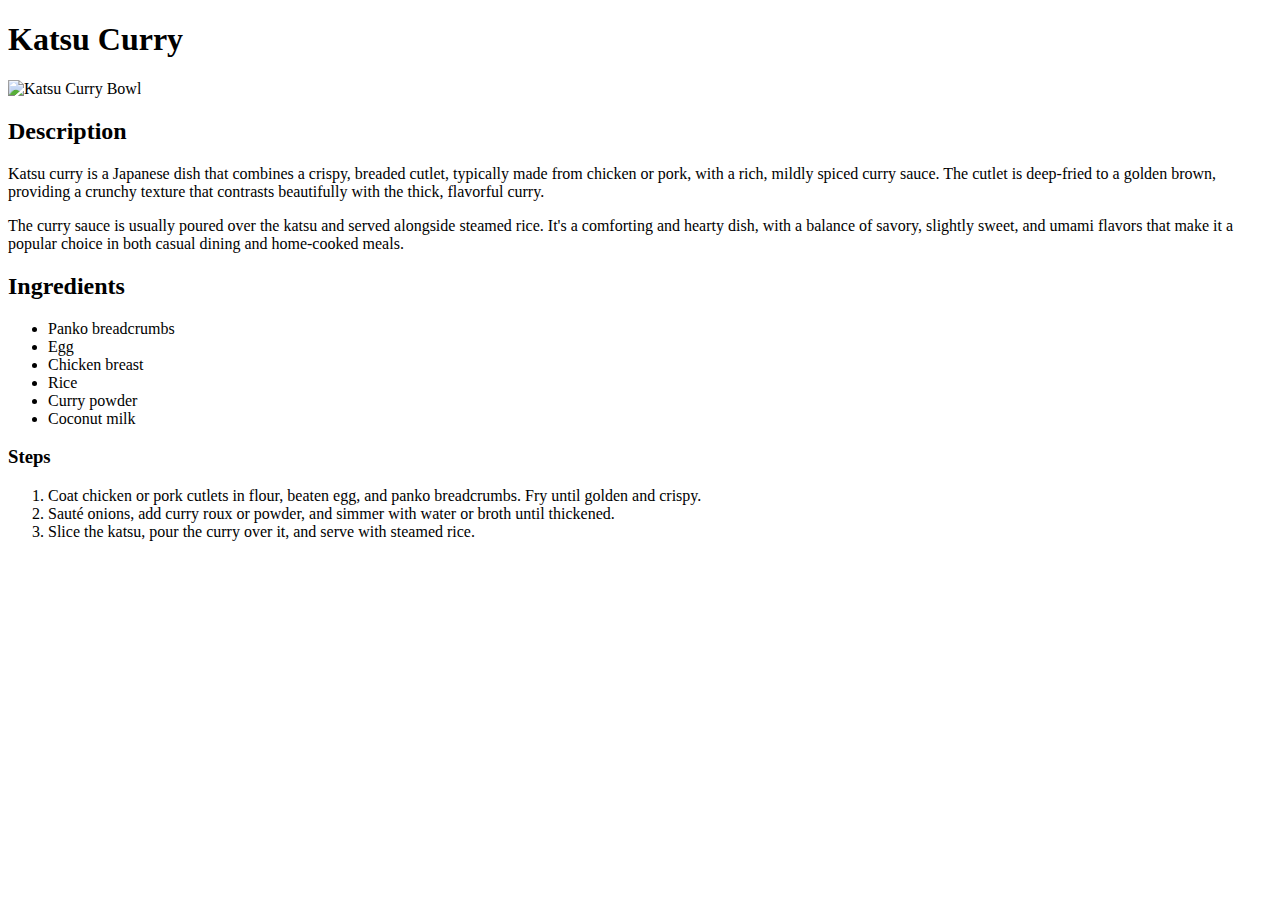
==== recipes/katsu.html @ a3d6cddf "completed details for the katsu recipe" ====
<!DOCTYPE html>
<html lang="en">
<head>
    <meta charset="UTF-8">
    <meta name="viewport" content="width=device-width, initial-scale=1.0">
    <title>Document</title>
</head>
<body>
    <h1>Katsu Curry</h1>
    <img src="../images/katsucurry.jpg" alt="Katsu Curry Bowl" height="310" width="310">
    <h2>Description</h2>
    <p>Katsu curry is a Japanese dish that combines a crispy, breaded cutlet, typically made from chicken or pork, with a rich, mildly spiced curry sauce. The cutlet is deep-fried to a golden brown, providing a crunchy texture that contrasts beautifully with the thick, flavorful curry.</p>
    <p>The curry sauce is usually poured over the katsu and served alongside steamed rice. It's a comforting and hearty dish, with a balance of savory, slightly sweet, and umami flavors that make it a popular choice in both casual dining and home-cooked meals.</p>
    <h2>Ingredients</h2>
    <ul>
        <li>Panko breadcrumbs</li>
        <li>Egg</li>
        <li>Chicken breast</li>
        <li>Rice</li>
        <li>Curry powder</li>
        <li>Coconut milk</li>
    </ul>
    <h3>Steps</h3>
    <ol>
        <li>Coat chicken or pork cutlets in flour, beaten egg, and panko breadcrumbs. Fry until golden and crispy.</li>
        <li>Sauté onions, add curry roux or powder, and simmer with water or broth until thickened.</li>
        <li>Slice the katsu, pour the curry over it, and serve with steamed rice.</li>
    </ol>
</body>
</html>
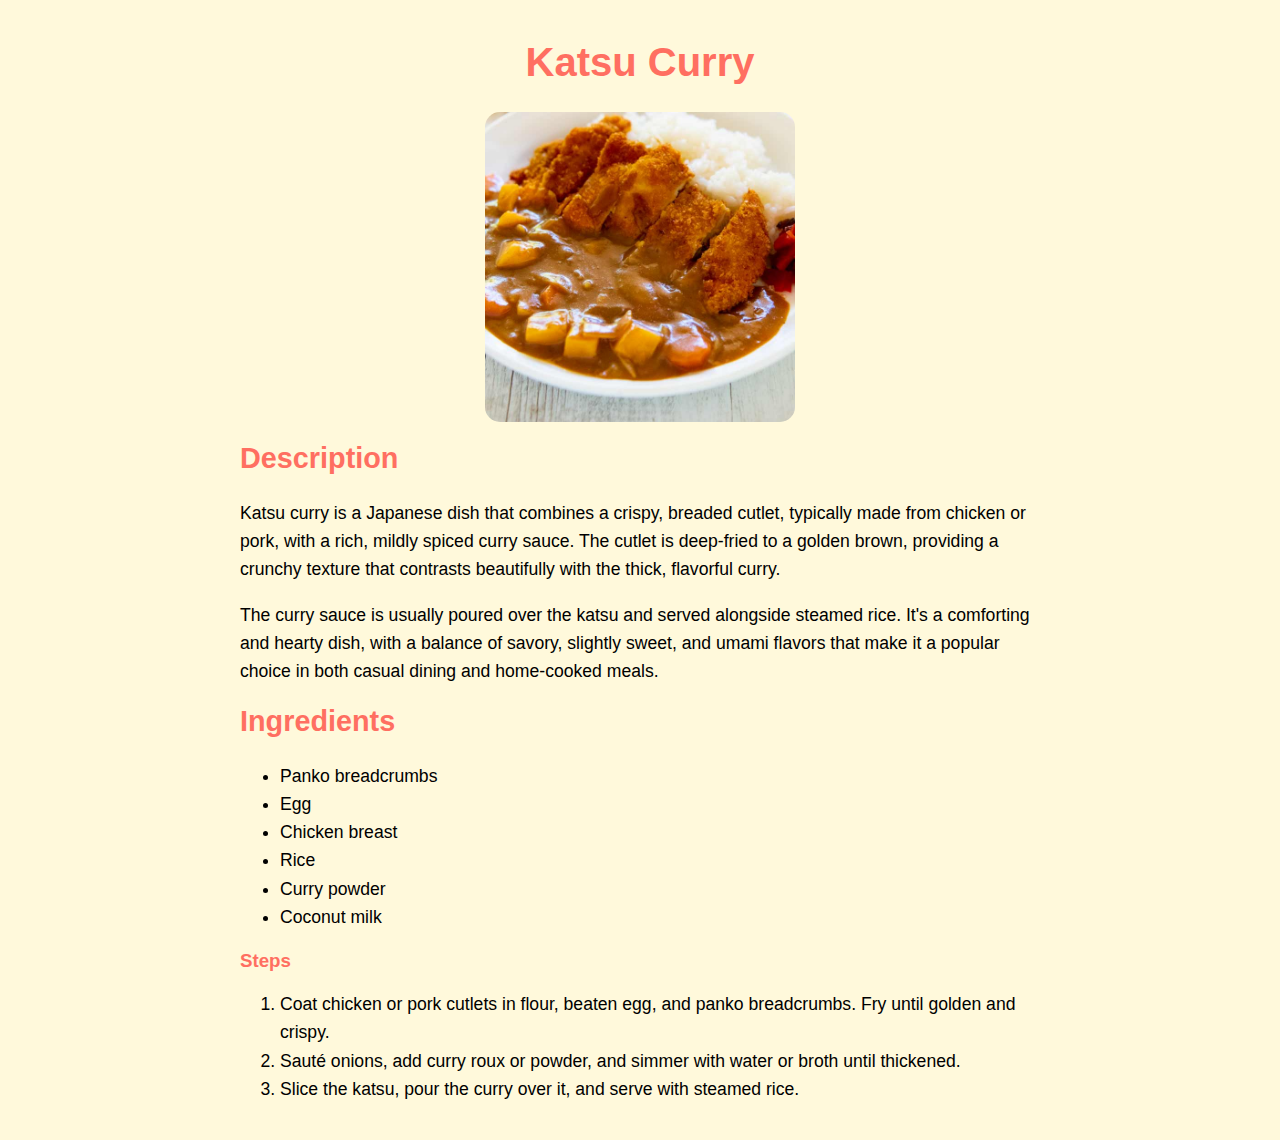
==== commit 7784acd1: "added grid layout menu to index.html and styled all pages with external css" ====
--- a/recipes/katsu.html
+++ b/recipes/katsu.html
@@ -3,7 +3,8 @@
 <head>
     <meta charset="UTF-8">
     <meta name="viewport" content="width=device-width, initial-scale=1.0">
-    <title>Document</title>
+    <link rel="stylesheet" href="../styles.css">
+    <title>Recipes</title>
 </head>
 <body>
     <h1>Katsu Curry</h1>
--- a/styles.css
+++ b/styles.css
@@ -0,0 +1,67 @@
+h1 {
+    text-align: center;
+    margin-top: 20px; /* Add some space at the top, if needed */
+    font-size: 2.5em; /* Larger size for the main title */
+    font-weight: bold;
+  }
+
+  h2 {
+    font-size: 1.8em;
+    margin-top: 20px;
+    color: #333; /* Darker text for subheadings */
+  }
+
+  h1, h2, h3 {
+    color: #FF6F61; /* Accent color for headings */
+  }
+  
+  
+  p, ul, ol {
+    font-size: 1.1em; /* Slightly larger base font */
+    line-height: 1.6; /* Improve readability with line spacing */
+  }
+
+  /* Set a light yellow background for the entire page */
+body {
+    background-color: #FFF9DB; /* Light yellow */
+    font-family: Arial, sans-serif; /* Optional: Set a font family */
+    text-align: left; /* Center text and block elements */
+    max-width: 800px;
+    margin: 0 auto; /* Center the content horizontally */
+    padding: 20px;
+  }
+  
+  /* Style the image with rounded corners and center alignment */
+  img {
+    border-radius: 15px; /* Rounded corners */
+    max-width: 100%; /* Ensure the image is responsive */
+    height: auto;
+    display: block;
+    margin: 20px auto; /* Center the image */
+  }
+
+  /* Style the recipe grid */
+.recipe-grid {
+    display: grid;
+    grid-template-columns: repeat(auto-fill, minmax(200px, 1fr));
+    gap: 20px;
+    padding: 20px;
+  }
+  
+  .recipe-item {
+    text-align: center;
+  }
+  
+  .recipe-item img {
+    width: 100%;
+    height: 250px; /* Set a uniform height */
+    object-fit: cover; /* Crop the image to fit the container */
+    border-radius: 10px;
+  }
+  
+  .recipe-item h2 {
+    margin-top: 10px;
+    font-size: 1.2em;
+  }
+  
+  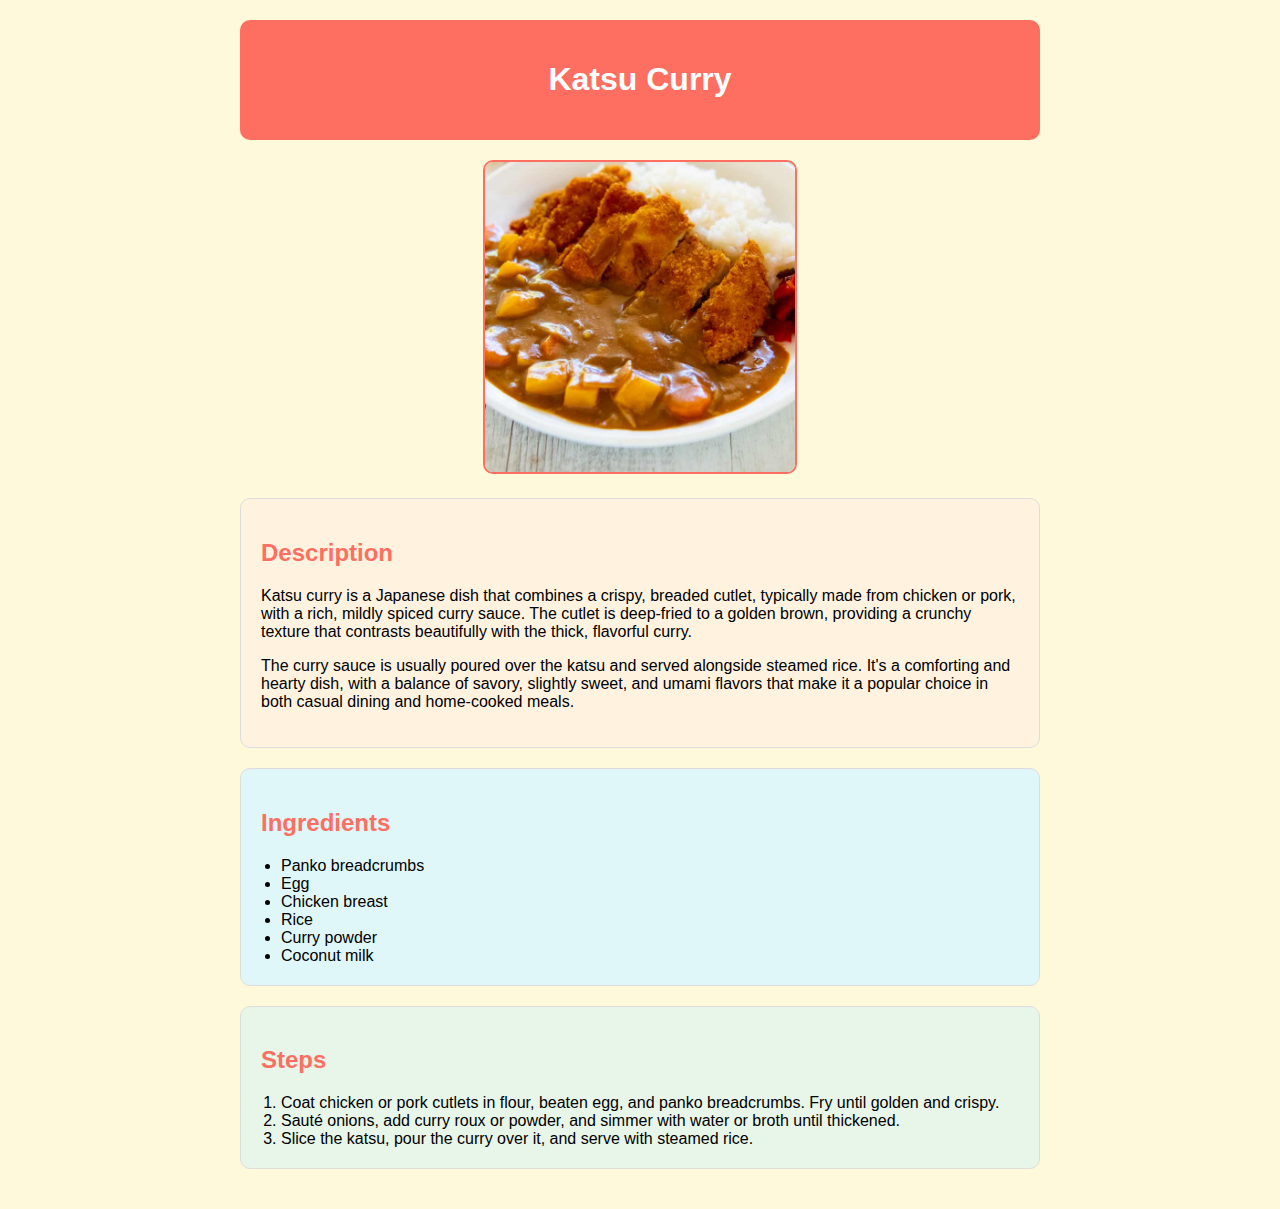
==== commit d516e8ec: "updated layouts using css box model" ====
--- a/recipes/katsu.html
+++ b/recipes/katsu.html
@@ -7,25 +7,38 @@
     <title>Recipes</title>
 </head>
 <body>
-    <h1>Katsu Curry</h1>
-    <img src="../images/katsucurry.jpg" alt="Katsu Curry Bowl" height="310" width="310">
-    <h2>Description</h2>
-    <p>Katsu curry is a Japanese dish that combines a crispy, breaded cutlet, typically made from chicken or pork, with a rich, mildly spiced curry sauce. The cutlet is deep-fried to a golden brown, providing a crunchy texture that contrasts beautifully with the thick, flavorful curry.</p>
-    <p>The curry sauce is usually poured over the katsu and served alongside steamed rice. It's a comforting and hearty dish, with a balance of savory, slightly sweet, and umami flavors that make it a popular choice in both casual dining and home-cooked meals.</p>
-    <h2>Ingredients</h2>
-    <ul>
-        <li>Panko breadcrumbs</li>
-        <li>Egg</li>
-        <li>Chicken breast</li>
-        <li>Rice</li>
-        <li>Curry powder</li>
-        <li>Coconut milk</li>
-    </ul>
-    <h3>Steps</h3>
-    <ol>
-        <li>Coat chicken or pork cutlets in flour, beaten egg, and panko breadcrumbs. Fry until golden and crispy.</li>
-        <li>Sauté onions, add curry roux or powder, and simmer with water or broth until thickened.</li>
-        <li>Slice the katsu, pour the curry over it, and serve with steamed rice.</li>
-    </ol>
+    <div class="recipe-header">
+        <h1>Katsu Curry</h1>
+    </div>
+
+    <div class="recipe-image">
+        <img src="../images/katsucurry.jpg" alt="Katsu Curry Bowl" height="310" width="310">
+    </div>
+    <div class="recipe-description">
+        <h2>Description</h2>
+        <p>Katsu curry is a Japanese dish that combines a crispy, breaded cutlet, typically made from chicken or pork, with a rich, mildly spiced curry sauce. The cutlet is deep-fried to a golden brown, providing a crunchy texture that contrasts beautifully with the thick, flavorful curry.</p>
+        <p>The curry sauce is usually poured over the katsu and served alongside steamed rice. It's a comforting and hearty dish, with a balance of savory, slightly sweet, and umami flavors that make it a popular choice in both casual dining and home-cooked meals.</p>
+    </div>
+
+    <div class="recipe-ingredients">
+        <h2>Ingredients</h2>
+        <ul>
+            <li>Panko breadcrumbs</li>
+            <li>Egg</li>
+            <li>Chicken breast</li>
+            <li>Rice</li>
+            <li>Curry powder</li>
+            <li>Coconut milk</li>
+        </ul>
+    </div>
+
+    <div class="recipe-steps">
+        <h2>Steps</h2>
+        <ol>
+            <li>Coat chicken or pork cutlets in flour, beaten egg, and panko breadcrumbs. Fry until golden and crispy.</li>
+            <li>Sauté onions, add curry roux or powder, and simmer with water or broth until thickened.</li>
+            <li>Slice the katsu, pour the curry over it, and serve with steamed rice.</li>
+        </ol>
+    </div>
 </body>
 </html>--- a/styles.css
+++ b/styles.css
@@ -1,26 +1,6 @@
-h1 {
-    text-align: center;
-    margin-top: 20px; /* Add some space at the top, if needed */
-    font-size: 2.5em; /* Larger size for the main title */
-    font-weight: bold;
-  }
+ /*color: #FF6F61; /* Accent color for headings */
 
-  h2 {
-    font-size: 1.8em;
-    margin-top: 20px;
-    color: #333; /* Darker text for subheadings */
-  }
-
-  h1, h2, h3 {
-    color: #FF6F61; /* Accent color for headings */
-  }
   
-  
-  p, ul, ol {
-    font-size: 1.1em; /* Slightly larger base font */
-    line-height: 1.6; /* Improve readability with line spacing */
-  }
-
   /* Set a light yellow background for the entire page */
 body {
     background-color: #FFF9DB; /* Light yellow */
@@ -31,14 +11,67 @@
     padding: 20px;
   }
   
-  /* Style the image with rounded corners and center alignment */
-  img {
-    border-radius: 15px; /* Rounded corners */
-    max-width: 100%; /* Ensure the image is responsive */
-    height: auto;
-    display: block;
-    margin: 20px auto; /* Center the image */
-  }
+ /* Header styling */
+.recipe-header {
+  text-align: center;
+  background-color: #FF6F61;
+  color: white;
+  padding: 20px;
+  margin-bottom: 20px;
+  border-radius: 10px;
+}
+
+/* Image container with margins and centering */
+.recipe-image {
+  text-align: center;
+  margin-bottom: 20px;
+}
+
+.recipe-image img {
+  border-radius: 10px;
+  border: 2px solid #FF6F61;
+}
+
+/* Description box with padding and margins */
+.recipe-description {
+  background-color: #FFF3E0;
+  padding: 20px;
+  margin-bottom: 20px;
+  border-radius: 10px;
+  border: 1px solid #ddd;
+}
+
+/* Ingredients list styled with margins and padding */
+.recipe-ingredients {
+  background-color: #E0F7FA;
+  padding: 20px;
+  margin-bottom: 20px;
+  border-radius: 10px;
+  border: 1px solid #ddd;
+}
+
+.recipe-ingredients ul {
+  margin: 0;
+  padding-left: 20px;
+}
+
+/* Steps list styled similarly to ingredients */
+.recipe-steps {
+  background-color: #E8F5E9;
+  padding: 20px;
+  border-radius: 10px;
+  border: 1px solid #ddd;
+}
+
+.recipe-steps ol {
+  margin: 0;
+  padding-left: 20px;
+}
+
+/* Ensure there is space between sections */
+.recipe-steps, .recipe-ingredients, .recipe-description {
+  margin-bottom: 20px;
+}
 
   /* Style the recipe grid */
 .recipe-grid {
@@ -64,4 +97,7 @@
     font-size: 1.2em;
   }
   
+  h2, h3{
+    color: #FF6F61;
+  }
   